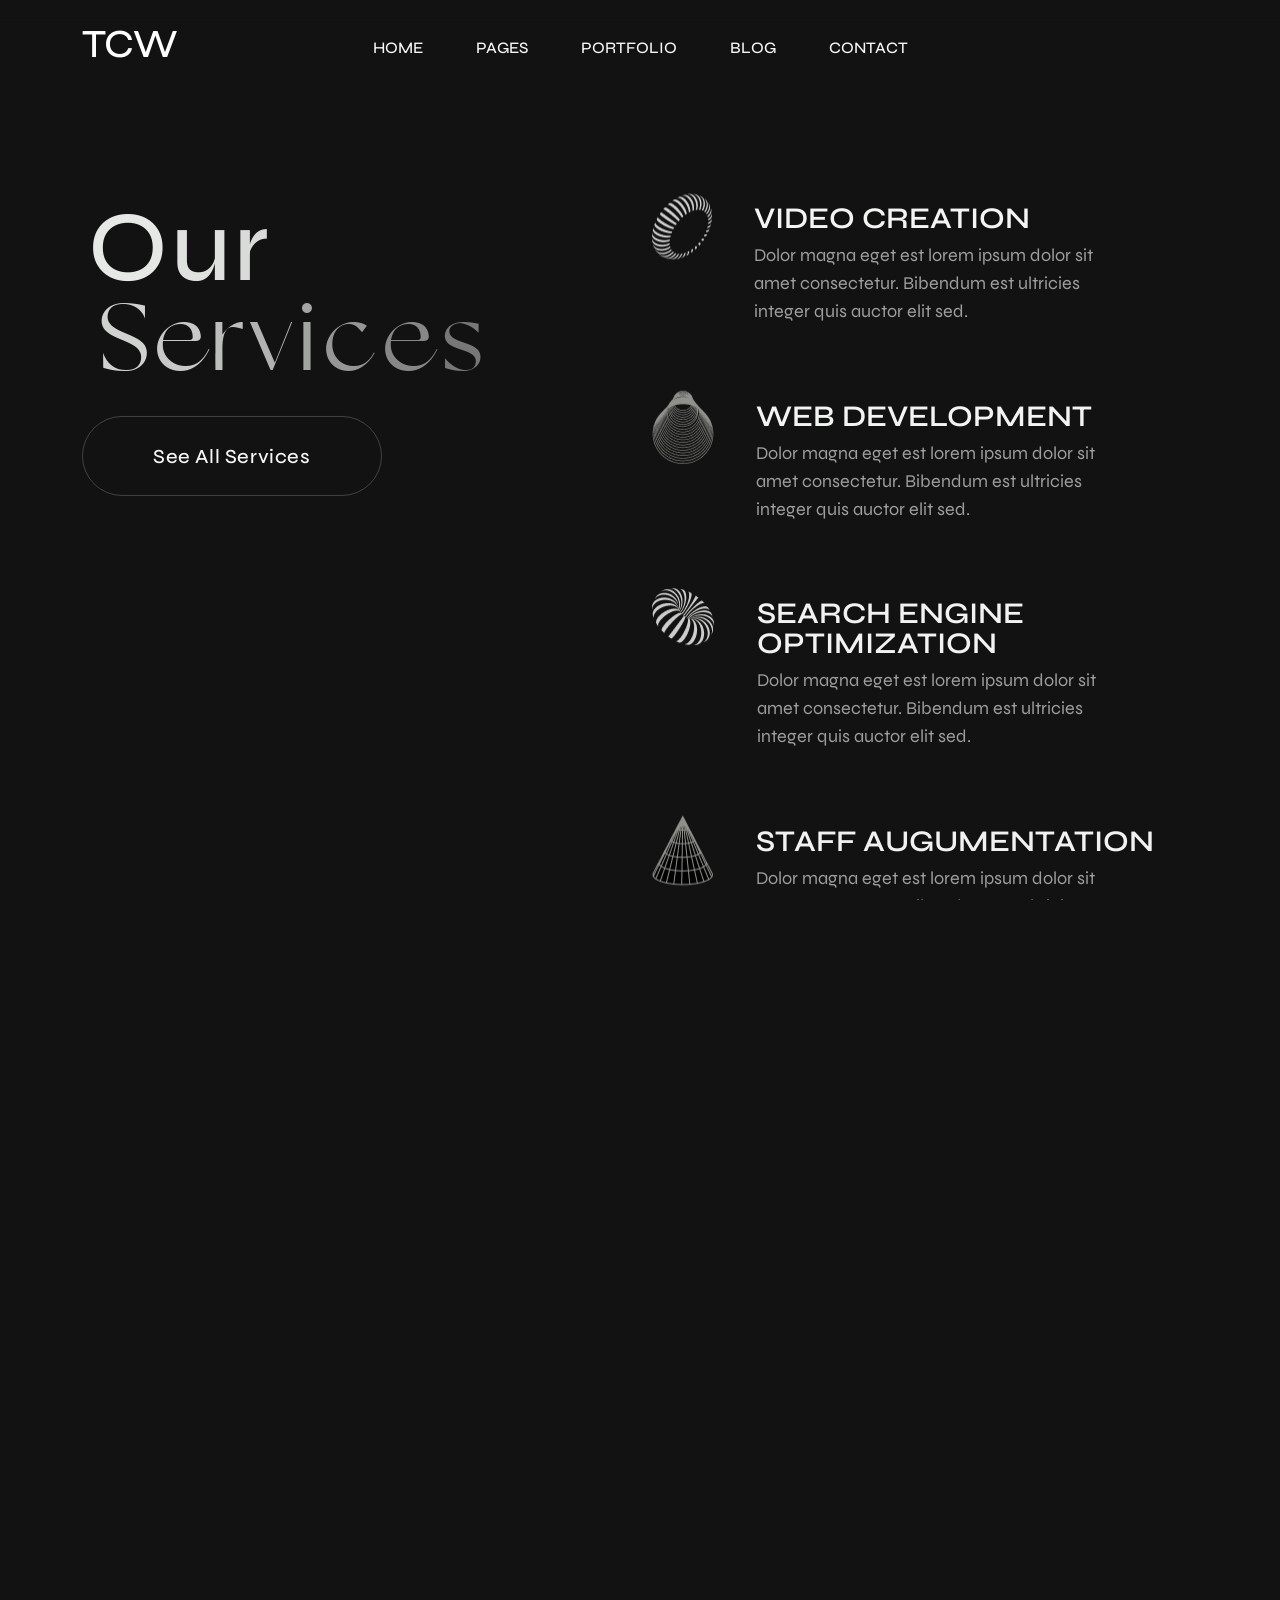
==== index.html @ 9d455b46 "Initial commit" ====
<!doctype html>
<html class="no-js liko-dark-active" lang="zxx">

<head>
   <meta charset="utf-8">
   <meta http-equiv="x-ua-compatible" content="ie=edge">
   <title>TCW - The Creative Web Works</title>
   <meta name="description" content="">
   <meta name="viewport" content="width=device-width, initial-scale=1">

   <!-- Place favicon.ico in the root directory -->
   <link rel="shortcut icon" type="image/x-icon" href="assets/img/favicon.png">

   <!-- CSS here -->
   <link rel="stylesheet" href="assets/css/bootstrap.css">
   <link rel="stylesheet" href="assets/css/animate.css">
   <link rel="stylesheet" href="assets/css/swiper-bundle.css">
   <link rel="stylesheet" href="assets/css/slick.css">
   <link rel="stylesheet" href="assets/css/magnific-popup.css">
   <link rel="stylesheet" href="assets/css/font-awesome-pro.css">
   <link rel="stylesheet" href="assets/css/spacing.css">
   <link rel="stylesheet" href="assets/css/custom-animation.css">
   <link rel="stylesheet" href="assets/css/main.css">

</head>

<body id="body" class="tp-magic-cursor">


   <!-- pre loader area start -->
   <div id="loading" class="preloader-wrap">
      <div class="preloader-2 text-center">
         <span class="line line-1"></span>
         <span class="line line-2"></span>
         <span class="line line-3"></span>
         <span class="line line-4"></span>
         <span class="line line-5"></span>
         <span class="line line-6"></span>
         <span class="line line-7"></span>
         <span class="line line-8"></span>
         <span class="line line-9"></span>
         <div class="loader-text">Loading ...</div>
      </div>
   </div>
   <!-- pre loader area end -->

   <!-- Begin magic cursor  
   ======================== -->
   <div id="magic-cursor">
      <div id="ball"></div>
   </div>
   <!-- End magic cursor -->

   <div class="body-overlay"></div>
   <!-- tp-offcanvus-area-end -->

   <!-- Switcher Area End -->

   <header class="tp-header-height">

      <!-- header top area start -->
      <div id="header-sticky" class="tp-header-area tp-header-mob-space tp-transparent pl-60 pr-60 z-index-9">
         <div class="container">
            <div class="row align-items-center">
               <div class="col-xl-2 col-lg-2 col-6">
                  <div class="tp-header-logo">
                     <!-- <a class="logo-1" href="index.html"><img src="assets/img/logo/logo.png" alt=""></a>
                     <a class="logo-2" href="index.html"><img src="assets/img/logo/logo-white.png" alt=""></a> -->
                     <h1 style="color: white;">TCW</h1>
                  </div>
               </div>
               <div class="col-xl-8 col-lg-9 d-none d-xl-block">
                  <div class="tp-header-menu header-main-menu text-center">
                     <nav class="tp-main-menu-content">
                        <ul>
                           <li class="has-dropdown">
                              <a href="index.html">Home</a>
                           </li>
                           <li class="has-dropdown">
                              <a href="#">Pages</a>
                           </li>
                           <li class="has-dropdown">
                              <a href="portfolio-random.html">Portfolio</a>
                           </li>
                           <li class="has-dropdown">
                              <a href="blog-list.html">Blog</a>
                           </li>
                           <li class="has-dropdown">
                              <a href="contact.html">Contact</a>
                           </li>
                        </ul>
                     </nav>
                  </div>
               </div>
            </div>
         </div>
      </div>
      <!-- header top area end -->

   </header>

   <!-- Modal -->
   <div class="modal-wrapper p-relative" data-background="assets/img/home-01/team/team-details-bg.png">
      <div class="modal fade" id="exampleModal" tabindex="-1" aria-hidden="true">
         <div class="modal-dialog">
            <div class="modal-content">
               <div class="modal-header">
                  <button type="button" class="btn-close" data-bs-dismiss="modal" aria-label="Close"></button>
               </div>
               <div class="modal-body">
                  <!-- team-details area start -->
                  <div class="tm-details-wrapper p-relative">
                     <div class="tm-details-shape-1">
                        <img src="assets/img/home-01/team/team-details-shape-1.png" alt="">
                     </div>
                     <div class="tm-details-shape-2">
                        <img src="assets/img/home-01/team/team-details-shape-2.png" alt="">
                     </div>
                     <div class="container">
                        <div class="row align-items-center align-items-xxl-end">
                           <div class="col-xl-6 col-lg-6 col-md-7">
                              <div class="tm-details-content-wrap z-index-5">
                                 <div class="tm-details-title-box mb-20">
                                    <span class="tm-hero-subtitle">Illustrator</span>
                                    <h4 class="tm-details-title">Jassica Oliver</h4>
                                 </div>
                                 <div class="tm-details-text">
                                    <p>I'm an illustrator, working for brands. My work is fuelled by my observing nature
                                       and ongoing curiosity, utilizing simple shapes to tell all sorts of stories. My
                                       clear signature applies to both my personal work as well as my commercial
                                       commissions. Among my clients are Google, The New York Times, The New Yorker,
                                       Facebook, Vogue, TED and Twitter. Oh and I like to paint. Which still feels very
                                       new to me and slows me down.</p>
                                 </div>
                                 <div class="tm-details-portfolio mb-50">
                                    <span class="tm-details-social-title">Portfolio:</span>
                                    <a href="#">Behance</a>
                                    <a href="#">Dribbble</a>
                                    <a href="#">Meduim</a>
                                 </div>
                                 <div class="tm-details-social">
                                    <span class="tm-details-social-title">Follow:</span>
                                    <a href="#"><i class="fab fa-facebook-f"></i></a>
                                    <a href="#"><i class="fab fa-twitter"></i></a>
                                    <a href="#"><i class="fab fa-linkedin-in"></i></a>
                                 </div>
                              </div>
                           </div>
                           <div class="col-xl-6 col-lg-6 col-md-5">
                              <div class="tm-details-thumb">
                                 <img src="assets/img/home-01/team/team-details-1.png" alt="">
                              </div>
                           </div>
                        </div>
                     </div>
                  </div>
                  <!-- team-details area end -->
               </div>
            </div>
         </div>
      </div>
   </div>
   <!-- Modal -->

   <div id="smooth-wrapper">
      <div id="smooth-content">

         <main>

            <!-- hero area start -->
            <div class="tp-hero-area tp-hero-ptb main-slider">
               <div class="container-fluid">
                  <div class="row justify-content-center">
                     <div class="col-xxl-12">
                        <div class="tp-hero-title-wrap mb-35 p-relative">
                           <div class="tp-hero-shape-1">
                              <img src="assets/img/home-01/hero/hero-bg-shape-1-1.svg" alt="">
                           </div>
                           <div class="tp-hero-title-box text-center">
                              <h1 class="tp-hero-title tp_fade_bottom">
                                 <span class="p-relative">
                                    The Creative
                                    <span class="tp-hero-subtitle d-none d-lg-block ">Hello <br> People! We’re</span>
                                    <span class="tp-hero-shape-2 d-none d-md-block">
                                       <img src="assets/img/home-01/hero/hero-shape-1-1.png" alt="">
                                    </span>
                                 </span><br>Web<span class="tp-hero-title-img"><img class="tp-zoom-img"
                                       src="assets/img/home-01/hero/hero-1-1.png" alt=""></span>Works
                              </h1>
                           </div>
                        </div>
                        <div class="tp-hero-content tp_fade_bottom">
                           <p>
                              <span></span>
                              Global digital design studio partnering with brands and businesses that create
                              exceptional experiences. We are design and development agency based in Netherland.
                           </p>
                        </div>
                     </div>
                  </div>
                  <div class="row">
                     <div class="col-xl-12">
                     </div>
                  </div>
               </div>
            </div>
            <!-- hero area end -->
            <div class="tp-hero-bottom-img-wrap">
               <div class="tp-hero-bottom-img">
                  <video loop="" muted="" autoplay="" playsinline="">
                     <source src="https://html.hixstudio.net/videos/liko/liko.mp4" type="video/mp4">
                  </video>
               </div>
            </div>

            <!-- brand area start -->
            <div class="tp-brand-area">
            </div>
            <!-- brand area end -->

            <!-- service area start -->
            <div class="tp-service-area pt-180 pb-80 tp-btn-trigger">
               <div class="container container-1630">
                  <div class="row">
                     <div class="col-xl-6 col-lg-6">
                        <div class="tp-service-title-box p-relative">
                           <!-- <span class="tp-section-subtitle subtitle-position tp-char-animation">I Think a lot</span> -->
                           <h4 class="tp-section-title tp-char-animation">
                              Our<br>
                              <span>Services</span>
                           </h4>
                        </div>
                        <div class="tp-service-left-btn tp-btn-bounce">
                           <a class="tp-btn-border" href="service.html">
                              <span class="tp-btn-border-wrap">
                                 <span class="text-1">See All Services</span>
                                 <span class="text-2">See All Services</span>
                              </span>
                           </a>
                        </div>
                     </div>
                     <div class="col-xl-6 col-lg-6">
                        <div class="tp-service-right-wrap">
                           <div class="tp-service-item d-flex align-items-start mb-75 tp_fade_bottom">
                              <div class="tp-service-icon">
                                 <img src="assets/img/home-01/service/service-icon-1.png" alt="">
                              </div>
                              <div class="tp-service-content">
                                 <h4 class="tp-service-title-sm order-0"><a href="video-creation.html">VIDEO CREATION</a></h4>
                                 <p class="order-1">Dolor magna eget est lorem ipsum dolor sit amet consectetur.
                                    Bibendum
                                    est ultricies integer quis auctor elit sed.</p>
                              </div>
                           </div>
                           <div class="tp-service-item d-flex align-items-start mb-75 tp_fade_bottom">
                              <div class="tp-service-icon">
                                 <img src="assets/img/home-01/service/service-icon-2.png" alt="">
                              </div>
                              <div class="tp-service-content">
                                 <h4 class="tp-service-title-sm"><a href="web-development.html">WEB DEVELOPMENT</a></h4>
                                 <p>Dolor magna eget est lorem ipsum dolor sit amet consectetur. Bibendum
                                    est ultricies integer quis auctor elit sed.</p>
                              </div>
                           </div>
                           <div class="tp-service-item d-flex align-items-start mb-75 tp_fade_bottom">
                              <div class="tp-service-icon">
                                 <img src="assets/img/home-01/service/service-icon-3.png" alt="">
                              </div>
                              <div class="tp-service-content">
                                 <h4 class="tp-service-title-sm"><a href="https://6smarketers.com/" rel="nofollow">SEARCH ENGINE OPTIMIZATION</a></h4>
                                 <p>Dolor magna eget est lorem ipsum dolor sit amet consectetur. Bibendum
                                    est ultricies integer quis auctor elit sed.</p>
                              </div>
                           </div>
                           <div class="tp-service-item d-flex align-items-start mb-75 tp_fade_bottom">
                              <div class="tp-service-icon">
                                 <img src="assets/img/home-01/service/service-icon-4.png" alt="">
                              </div>
                              <div class="tp-service-content">
                                 <h4 class="tp-service-title-sm"><a href="staff-augumentation.html">STAFF AUGUMENTATION</a></h4>
                                 <p>Dolor magna eget est lorem ipsum dolor sit amet consectetur. Bibendum
                                    est ultricies integer quis auctor elit sed.</p>
                              </div>
                           </div>
                        </div>
                     </div>
                  </div>
               </div>
            </div>
            <!-- service area end -->

            <!-- project area start -->
            <div class="tp-project-area fix">
               <div class="container-fluid p-0">
                  <div class="row g-0">
                     <div class="col-xl-12">
                        <div class="tp-project-textline tp-project-effect mb-115" data-scrub="0.0001">
                           <span class="textline-1">Latest</span><span><img src="assets/img/home-01/project/project-shape-1-1.png"
                              alt=""></span><span class="textline-2">Project</span>
                           <span class="textline-1">Latest</span><span><img src="assets/img/home-01/project/project-shape-1-1.png"
                              alt=""></span><span class="textline-2">Project</span>
                           <span class="textline-1">Latest</span><span><img src="assets/img/home-01/project/project-shape-1-1.png"
                              alt=""></span><span class="textline-2">Project</span>
                           <span class="textline-1">Latest</span><span><img src="assets/img/home-01/project/project-shape-1-1.png"
                              alt=""></span><span class="textline-2">Project</span>
                        </div>
                     </div>
                  </div>
               </div>
               <div class="tp-project-gallery-wrapper">
                  <div class="container container-1630">
                     <div class="tp-project-gallery-top pb-50">
                        <div class="row">
                           <div class="col-xl-6 col-lg-6 col-md-6">
                              <div class="tp-project-left-wrap">
                                 <div class="tp-project-item tp-project-mr mb-200">
                                    <div class="tp-project-img height-1 fix not-hide-cursor" data-cursor="View<br>Demo">
                                       <a class="cursor-hide" href="portfolio-details-3.html"><img class="w-100"
                                             data-speed=".8" src="assets/img/home-01/project/project-1-1.jpg"
                                             alt=""></a>
                                    </div>
                                 </div>
                                 <div class="tp-project-item text-end mb-200">
                                    <div
                                       class="tp-project-img height-2 d-inline-flex justify-content-end fix not-hide-cursor"
                                       data-cursor="View<br>Demo">
                                       <a class="cursor-hide" href="portfolio-details-3.html"><img data-speed=".8"
                                             src="assets/img/home-01/project/project-1-2.jpg" alt=""></a>
                                    </div>
                                 </div>
                                 <div class="tp-project-item tp-project-mr mb-200">
                                    <div class="tp-project-img height-3 fix not-hide-cursor" data-cursor="View<br>Demo">
                                       <a class="cursor-hide" href="portfolio-details-3.html"><img class="w-100"
                                             data-speed=".8" src="assets/img/home-01/project/project-1-3.jpg"
                                             alt=""></a>
                                    </div>
                                 </div>
                              </div>
                           </div>
                           <div class="col-xl-6 col-lg-6 col-md-6">
                              <div class="tp-project-right-wrap">
                                 <div class="tp-project-item mb-200">
                                    <div class="tp-project-img height-4 fix not-hide-cursor" data-cursor="View<br>Demo">
                                       <a class="cursor-hide" href="portfolio-details-3.html"><img data-speed=".8"
                                             src="assets/img/home-01/project/project-1-4.jpg" alt=""></a>
                                    </div>
                                 </div>
                                 <div class="tp-project-item tp-project-ml mb-200">
                                    <div class="tp-project-img height-5 fix not-hide-cursor" data-cursor="View<br>Demo">
                                       <a class="cursor-hide" href="portfolio-details-3.html"><img data-speed=".8"
                                             src="assets/img/home-01/project/project-1-5.jpg" alt=""></a>
                                    </div>
                                 </div>
                                 <div class="tp-project-item mb-200">
                                    <div class="tp-project-img height-6 fix not-hide-cursor" data-cursor="View<br>Demo">
                                       <a class="cursor-hide" href="portfolio-details-3.html"><img class="w-100"
                                             data-speed=".8" src="assets/img/home-01/project/project-1-6.jpg"
                                             alt=""></a>
                                    </div>
                                 </div>
                                 <div class="tp-project-btn tp-btn-trigger">
                                    <div class="tp-btn-bounce">
                                       <a class="tp-btn-border" href="portfolio-grid-col-3.html">
                                          <span class="tp-btn-border-wrap">
                                             <span class="text-1">View all projects</span>
                                             <span class="text-2">View all projects</span>
                                          </span>
                                       </a>
                                    </div>
                                 </div>
                              </div>
                           </div>
                        </div>
                     </div>
                  </div>
                  <div class="container-fluid p-0">
                     <div class="row g-0">
                        <div class="col-xl-12">
                           <div class="tp-project-full-img-wrap p-relative fix">
                              <div class="tp-project-full-img" data-speed="auto"
                                 data-background="assets/img/inner-service/hero/hero-1-2.jpg"></div>
                           </div>
                        </div>
                     </div>
                  </div>
               </div>
            </div>
            <!-- project area end -->

            <!-- team area start -->
            <div class="tp-team-area pb-120 fix">
            </div>
            <!-- team area end -->

            <!-- testimonial area start -->
            <div class="tp-testimonial-area pb-120">
               <div class="container">
                  <div class="row justify-content-center">
                     <div class="col-xl-10">
                        <div class="tp-testimonial-slider-wrapper p-relative">
                           <div class="tp-testimonial-arrow-box d-none d-lg-block">
                              <button class="tp-testimonial-prev">
                                 <span>
                                    <svg width="20" height="17" viewBox="0 0 20 17" fill="none"
                                       xmlns="http://www.w3.org/2000/svg">
                                       <path d="M19.3335 8.63672H1.3335" stroke="currentcolor" stroke-width="1.5"
                                          stroke-miterlimit="10" />
                                       <path d="M8.42188 0.69043C8.42188 5.08274 4.65513 8.63691 0.000114646 8.63691"
                                          stroke="currentcolor" stroke-width="1.5" stroke-miterlimit="10" />
                                       <path d="M0.000114646 8.63672C4.65513 8.63672 8.42188 12.1909 8.42188 16.5832"
                                          stroke="currentcolor" stroke-width="1.5" stroke-miterlimit="10" />
                                    </svg>
                                 </span>
                              </button>
                              <button class="tp-testimonial-next">
                                 <span>
                                    <svg width="20" height="16" viewBox="0 0 20 16" fill="none"
                                       xmlns="http://www.w3.org/2000/svg">
                                       <path d="M0.666504 8H18.6665" stroke="currentcolor" stroke-width="1.5"
                                          stroke-miterlimit="10" />
                                       <path d="M11.5781 0C11.5781 4.42189 15.3449 8 19.9999 8" stroke="currentcolor"
                                          stroke-width="1.5" stroke-miterlimit="10" />
                                       <path d="M19.9999 8C15.3449 8 11.5781 11.5781 11.5781 16" stroke="currentcolor"
                                          stroke-width="1.5" stroke-miterlimit="10" />
                                    </svg>
                                 </span>
                              </button>
                           </div>
                           <div class="swiper-container tp-testimonial-slider-active fix">
                              <div class="swiper-wrapper">
                                 <div class="swiper-slide">
                                    <div class="tp-testimonial-item text-center">
                                       <p>
                                          “Nulla ut enim non magna placerat scelerisque sed eu dolor. Sed eu faucibus
                                          turpis.
                                          Ut bibendum tempor tempus. Ut scelerisque est
                                          posuere ex pretium laoreet.”
                                       </p>
                                       <span><em>Louis Fantun</em> - Designer</span>
                                    </div>
                                 </div>
                                 <div class="swiper-slide">
                                    <div class="tp-testimonial-item text-center">
                                       <p>
                                          “Nulla ut enim non magna placerat scelerisque sed eu dolor. Sed eu faucibus
                                          turpis.
                                          Ut bibendum tempor tempus. Ut scelerisque est
                                          posuere ex pretium laoreet.”
                                       </p>
                                       <span><em>Louis Fantun</em> - Designer</span>
                                    </div>
                                 </div>
                              </div>
                           </div>
                        </div>
                     </div>
                  </div>
               </div>
            </div>
            <!-- testimonial area end -->

         </main>

         <footer>

            <!-- footer area start -->
            <div class="tp-footer-area black-bg pt-90">
               <div class="container-fluid">
                  <div class="tp-footer-wrap">
                     <div class="row align-items-end">
                        <div class="col-xl-5 col-lg-6">
                           <div class="tp-footer-menu menu-anim">
                              <ul class="counter-row tp-text-anim">
                                 <li class="active"><a href="portfolio-details-1.html">Projects</a></li>
                                 <li class="active"><a href="service.html">What we do</a></li>
                                 <li class="active"><a href="about-us.html">About</a></li>
                                 <li class="active"><a href="blog-modern.html">Blog</a></li>
                                 <li class="active"><a href="contact.html">Contact</a></li>
                              </ul>
                           </div>
                        </div>
                        <div class="col-xl-5 col-lg-6">
                           <div class="tp-footer-middle-wrap">
                              <div class="tp-footer-content">
                                 <h4 class="tp-footer-big-title footer-big-text">Let's Contact!</h4>
                              </div>
                              <div class="row">
                                 <div class="col-xl-6 col-lg-6 col-md-6">
                                    <div class="tp-footer-widget">
                                       <h4 class="tp-footer-title tp_fade_bottom">Say hello at:</h4>
                                       <div class="tp-footer-widget-info">
                                          <div class="tp-footer-widget-info-mail tp_fade_bottom">
                                             <a href="mailto:support@thecreativewebworks.com">support@thecreativewebworks.com</a>
                                          </div>
                                          <div class="tp-footer-widget-info-location tp_fade_bottom">
                                             <a href="https://www.google.com/maps/@54.581385,-101.7562167,7.5z?entry=ttu"
                                                target="_blank">Phone: +91 9768427118</a>
                                          </div>
                                       </div>
                                    </div>
                                 </div>
                                 <div class="col-xl-6 col-lg-6 col-md-6">
                                    <div class="tp-footer-widget">
                                       <h4 class="tp-footer-title tp_fade_bottom">Stalk us</h4>
                                       <ul class="tp-footer-widget-social">
                                          <li class="tp_fade_bottom"><a href="https://www.linkedin.com/company/thecreativewebworks/">LinkedIn</a></li>
                                          <li class="tp_fade_bottom"><a href="https://www.instagram.com/thecreative_webworks?igsh=MWtud2d4aDlidHpqZw%3D%3D&amp;utm_source=qr">Instagram</a></li>
                                          <li class="tp_fade_bottom"><a href="https://api.whatsapp.com/send?phone=919768427118">Watsapp</a></li>
                                          <li class="tp_fade_bottom"><a href="https://www.youtube.com/@thecreativewebworks">Youtube</a></li>
                                       </ul>
                                    </div>
                                 </div>
                              </div>
                           </div>
                        </div>
                     </div>
                  </div>
               </div>
               <!-- footer area end -->

               <!-- copyright area start -->
               <div class="container-fluid">
                  <div class="tp-copyright-wrap">
                     <div class="row align-items-center">
                        <div class="col-xl-6 col-md-4">
                           <div class="tp-copyright-logo text-center text-md-start">
                              <!-- <a href="index.html"><img src="assets/img/logo/logo-white.png" alt=""></a> -->
                               <h1 style="color: white;">TCW</h1>
                           </div>
                        </div>
                        <div class="col-xl-6 col-md-8">
                           <div class="tp-copyright-text text-center text-md-end">
                              <p>Copyright © 2025 TCW. All rights reserved.</p>
                           </div>
                        </div>
                     </div>
                  </div>
               </div>
               <!-- copyright area end -->

            </div>
            <!-- footer area start -->

         </footer>

      </div>
   </div>

   <!-- JS here -->
   <script src="assets/js/vendor/jquery.js"></script>
   <script src="assets/js/bootstrap-bundle.js"></script>

   <script src="assets/js/gsap.js"></script>
   <script src="assets/js/gsap-scroll-to-plugin.js"></script>
   <script src="assets/js/gsap-scroll-smoother.js"></script>
   <script src="assets/js/gsap-scroll-trigger.js"></script>
   <script src="assets/js/gsap-split-text.js"></script>
   <script src="assets/js/chroma.min.js"></script>

   <script src='assets/js/three.js'></script>
   <script src='assets/js/tween-max.js'></script>
   <script src='assets/js/scroll-magic.js'></script>

   <script src="assets/js/range-slider.js"></script>
   <script src="assets/js/swiper-bundle.js"></script>
   <script src="assets/js/slick.js"></script>
   <script src="assets/js/magnific-popup.js"></script>
   <script src="assets/js/nice-select.js"></script>
   <script src="assets/js/purecounter.js"></script>
   <script src="assets/js/beforeafter.js"></script>
   <script src="assets/js/isotope-pkgd.js"></script>
   <script src="assets/js/imagesloaded-pkgd.js"></script>
   <script src="assets/js/ajax-form.js"></script>
   <script src="assets/js/webgl.js"></script>
   <script src="assets/js/main.js"></script>
   <script src="assets/js/tp-cursor.js"></script>


</body>

</html>
---- assets/css/spacing.css ----
.mt-5{margin-top:5px !important}.mt-10{margin-top:10px}.mt-15{margin-top:15px}.mt-20{margin-top:20px}.mt-25{margin-top:25px}.mt-30{margin-top:30px}.mt-35{margin-top:35px}.mt-40{margin-top:40px}.mt-45{margin-top:45px}.mt-50{margin-top:50px}.mt-55{margin-top:55px}.mt-60{margin-top:60px}.mt-65{margin-top:65px}.mt-70{margin-top:70px}.mt-75{margin-top:75px}.mt-80{margin-top:80px}.mt-85{margin-top:85px}.mt-90{margin-top:90px}.mt-95{margin-top:95px}.mt-100{margin-top:100px}.mt-105{margin-top:105px}.mt-110{margin-top:110px}.mt-115{margin-top:115px}.mt-120{margin-top:120px}.mt-125{margin-top:125px}.mt-130{margin-top:130px}.mt-135{margin-top:135px}.mt-140{margin-top:140px}.mt-145{margin-top:145px}.mt-150{margin-top:150px}.mt-155{margin-top:155px}.mt-160{margin-top:160px}.mt-165{margin-top:165px}.mt-170{margin-top:170px}.mt-175{margin-top:175px}.mt-180{margin-top:180px}.mt-185{margin-top:185px}.mt-190{margin-top:190px}.mt-195{margin-top:195px}.mt-200{margin-top:200px}.mb-5{margin-bottom:5px !important}.mb-10{margin-bottom:10px}.mb-15{margin-bottom:15px}.mb-20{margin-bottom:20px}.mb-25{margin-bottom:25px}.mb-30{margin-bottom:30px}.mb-35{margin-bottom:35px}.mb-40{margin-bottom:40px}.mb-45{margin-bottom:45px}.mb-50{margin-bottom:50px}.mb-55{margin-bottom:55px}.mb-60{margin-bottom:60px}.mb-65{margin-bottom:65px}.mb-70{margin-bottom:70px}.mb-75{margin-bottom:75px}.mb-80{margin-bottom:80px}.mb-85{margin-bottom:85px}.mb-90{margin-bottom:90px}.mb-95{margin-bottom:95px}.mb-100{margin-bottom:100px}.mb-105{margin-bottom:105px}.mb-110{margin-bottom:110px}.mb-115{margin-bottom:115px}.mb-120{margin-bottom:120px}.mb-125{margin-bottom:125px}.mb-130{margin-bottom:130px}.mb-135{margin-bottom:135px}.mb-140{margin-bottom:140px}.mb-145{margin-bottom:145px}.mb-150{margin-bottom:150px}.mb-155{margin-bottom:155px}.mb-160{margin-bottom:160px}.mb-165{margin-bottom:165px}.mb-170{margin-bottom:170px}.mb-175{margin-bottom:175px}.mb-180{margin-bottom:180px}.mb-185{margin-bottom:185px}.mb-190{margin-bottom:190px}.mb-195{margin-bottom:195px}.mb-200{margin-bottom:200px}.ml-5{margin-left:5px}.ml-10{margin-left:10px}.ml-15{margin-left:15px}.ml-20{margin-left:20px}.ml-25{margin-left:25px}.ml-30{margin-left:30px}.ml-35{margin-left:35px}.ml-40{margin-left:40px}.ml-45{margin-left:45px}.ml-50{margin-left:50px}.ml-55{margin-left:55px}.ml-60{margin-left:60px}.ml-65{margin-left:65px}.ml-70{margin-left:70px}.ml-75{margin-left:75px}.ml-80{margin-left:80px}.ml-85{margin-left:85px}.ml-90{margin-left:90px}.ml-95{margin-left:95px}.ml-100{margin-left:100px}.ml-105{margin-left:105px}.ml-110{margin-left:110px}.ml-115{margin-left:115px}.ml-120{margin-left:120px}.ml-125{margin-left:125px}.ml-130{margin-left:130px}.ml-135{margin-left:135px}.ml-140{margin-left:140px}.ml-145{margin-left:145px}.ml-150{margin-left:150px}.ml-155{margin-left:155px}.ml-160{margin-left:160px}.ml-165{margin-left:165px}.ml-170{margin-left:170px}.ml-175{margin-left:175px}.ml-180{margin-left:180px}.ml-185{margin-left:185px}.ml-190{margin-left:190px}.ml-195{margin-left:195px}.ml-200{margin-left:200px}.mr-5{margin-right:5px}.mr-10{margin-right:10px}.mr-15{margin-right:15px}.mr-20{margin-right:20px}.mr-25{margin-right:25px}.mr-30{margin-right:30px}.mr-35{margin-right:35px}.mr-40{margin-right:40px}.mr-45{margin-right:45px}.mr-50{margin-right:50px}.mr-55{margin-right:55px}.mr-60{margin-right:60px}.mr-65{margin-right:65px}.mr-70{margin-right:70px}.mr-75{margin-right:75px}.mr-80{margin-right:80px}.mr-85{margin-right:85px}.mr-90{margin-right:90px}.mr-95{margin-right:95px}.mr-100{margin-right:100px}.mr-105{margin-right:105px}.mr-110{margin-right:110px}.mr-115{margin-right:115px}.mr-120{margin-right:120px}.mr-125{margin-right:125px}.mr-130{margin-right:130px}.mr-135{margin-right:135px}.mr-140{margin-right:140px}.mr-145{margin-right:145px}.mr-150{margin-right:150px}.mr-155{margin-right:155px}.mr-160{margin-right:160px}.mr-165{margin-right:165px}.mr-170{margin-right:170px}.mr-175{margin-right:175px}.mr-180{margin-right:180px}.mr-185{margin-right:185px}.mr-190{margin-right:190px}.mr-195{margin-right:195px}.mr-200{margin-right:200px}.pt-5{padding-top:5px !important}.pt-10{padding-top:10px}.pt-15{padding-top:15px}.pt-20{padding-top:20px}.pt-25{padding-top:25px}.pt-30{padding-top:30px}.pt-35{padding-top:35px}.pt-40{padding-top:40px}.pt-45{padding-top:45px}.pt-50{padding-top:50px}.pt-55{padding-top:55px}.pt-60{padding-top:60px}.pt-65{padding-top:65px}.pt-70{padding-top:70px}.pt-75{padding-top:75px}.pt-80{padding-top:80px}.pt-85{padding-top:85px}.pt-90{padding-top:90px}.pt-95{padding-top:95px}.pt-100{padding-top:100px}.pt-105{padding-top:105px}.pt-110{padding-top:110px}.pt-115{padding-top:115px}.pt-120{padding-top:120px}.pt-125{padding-top:125px}.pt-130{padding-top:130px}.pt-135{padding-top:135px}.pt-140{padding-top:140px}.pt-145{padding-top:145px}.pt-150{padding-top:150px}.pt-155{padding-top:155px}.pt-160{padding-top:160px}.pt-165{padding-top:165px}.pt-170{padding-top:170px}.pt-175{padding-top:175px}.pt-180{padding-top:180px}.pt-185{padding-top:185px}.pt-190{padding-top:190px}.pt-195{padding-top:195px}.pt-200{padding-top:200px}.pb-5{padding-bottom:5px !important}.pb-10{padding-bottom:10px}.pb-15{padding-bottom:15px}.pb-20{padding-bottom:20px}.pb-25{padding-bottom:25px}.pb-30{padding-bottom:30px}.pb-35{padding-bottom:35px}.pb-40{padding-bottom:40px}.pb-45{padding-bottom:45px}.pb-50{padding-bottom:50px}.pb-55{padding-bottom:55px}.pb-60{padding-bottom:60px}.pb-65{padding-bottom:65px}.pb-70{padding-bottom:70px}.pb-75{padding-bottom:75px}.pb-80{padding-bottom:80px}.pb-85{padding-bottom:85px}.pb-90{padding-bottom:90px}.pb-95{padding-bottom:95px}.pb-100{padding-bottom:100px}.pb-105{padding-bottom:105px}.pb-110{padding-bottom:110px}.pb-115{padding-bottom:115px}.pb-120{padding-bottom:120px}.pb-125{padding-bottom:125px}.pb-130{padding-bottom:130px}.pb-135{padding-bottom:135px}.pb-140{padding-bottom:140px}.pb-145{padding-bottom:145px}.pb-150{padding-bottom:150px}.pb-155{padding-bottom:155px}.pb-160{padding-bottom:160px}.pb-165{padding-bottom:165px}.pb-170{padding-bottom:170px}.pb-175{padding-bottom:175px}.pb-180{padding-bottom:180px}.pb-185{padding-bottom:185px}.pb-190{padding-bottom:190px}.pb-195{padding-bottom:195px}.pb-200{padding-bottom:200px}.pl-5{padding-left:5px}.pl-10{padding-left:10px}.pl-15{padding-left:15px}.pl-20{padding-left:20px}.pl-25{padding-left:25px}.pl-30{padding-left:30px}.pl-35{padding-left:35px}.pl-40{padding-left:40px}.pl-45{padding-left:45px}.pl-50{padding-left:50px}.pl-55{padding-left:55px}.pl-60{padding-left:60px}.pl-65{padding-left:65px}.pl-70{padding-left:70px}.pl-75{padding-left:75px}.pl-80{padding-left:80px}.pl-85{padding-left:85px}.pl-90{padding-left:90px}.pl-95{padding-left:95px}.pl-100{padding-left:100px}.pl-105{padding-left:105px}.pl-110{padding-left:110px}.pl-115{padding-left:115px}.pl-120{padding-left:120px}.pl-125{padding-left:125px}.pl-130{padding-left:130px}.pl-135{padding-left:135px}.pl-140{padding-left:140px}.pl-145{padding-left:145px}.pl-150{padding-left:150px}.pl-155{padding-left:155px}.pl-160{padding-left:160px}.pl-165{padding-left:165px}.pl-170{padding-left:170px}.pl-175{padding-left:175px}.pl-180{padding-left:180px}.pl-185{padding-left:185px}.pl-190{padding-left:190px}.pl-195{padding-left:195px}.pl-200{padding-left:200px}.pr-5{padding-right:5px}.pr-10{padding-right:10px}.pr-15{padding-right:15px}.pr-20{padding-right:20px}.pr-25{padding-right:25px}.pr-30{padding-right:30px}.pr-35{padding-right:35px}.pr-40{padding-right:40px}.pr-45{padding-right:45px}.pr-50{padding-right:50px}.pr-55{padding-right:55px}.pr-60{padding-right:60px}.pr-65{padding-right:65px}.pr-70{padding-right:70px}.pr-75{padding-right:75px}.pr-80{padding-right:80px}.pr-85{padding-right:85px}.pr-90{padding-right:90px}.pr-95{padding-right:95px}.pr-100{padding-right:100px}.pr-105{padding-right:105px}.pr-110{padding-right:110px}.pr-115{padding-right:115px}.pr-120{padding-right:120px}.pr-125{padding-right:125px}.pr-130{padding-right:130px}.pr-135{padding-right:135px}.pr-140{padding-right:140px}.pr-145{padding-right:145px}.pr-150{padding-right:150px}.pr-155{padding-right:155px}.pr-160{padding-right:160px}.pr-165{padding-right:165px}.pr-170{padding-right:170px}.pr-175{padding-right:175px}.pr-180{padding-right:180px}.pr-185{padding-right:185px}.pr-190{padding-right:190px}.pr-195{padding-right:195px}.pr-200{padding-right:200px}
---- assets/css/custom-animation.css ----
.animated {
	-webkit-animation-duration: 1s;
	animation-duration: 1s;
	-webkit-animation-fill-mode: both;
	animation-fill-mode: both;
  }

@-webkit-keyframes jump {
	0% {
		-webkit-transform: translate3d(0, 0, 0);
		transform: translate3d(0, 0, 0)
	}

	40% {
		-webkit-transform: translate3d(0, 50%, 0);
		transform: translate3d(0, 50%, 0)
	}

	100% {
		-webkit-transform: translate3d(0, 0, 0);
		transform: translate3d(0, 0, 0)
	}
}

@keyframes jump {
	0% {
		-webkit-transform: translate3d(0, 0, 0);
		transform: translate3d(0, 0, 0)
	}

	40% {
		-webkit-transform: translate3d(0, 50%, 0);
		transform: translate3d(0, 50%, 0)
	}

	100% {
		-webkit-transform: translate3d(0, 0, 0);
		transform: translate3d(0, 0, 0)
	}
}

@-webkit-keyframes jumpTwo {
	0% {
		-webkit-transform: translate3d(0, 0, 0);
		transform: translate3d(0, 0, 0)
	}

	40% {
		-webkit-transform: translate3d(0, 20px, 0);
		transform: translate3d(0, 20px, 0)
	}

	100% {
		-webkit-transform: translate3d(0, 0, 0);
		transform: translate3d(0, 0, 0)
	}
}

@keyframes jumpTwo {
	0% {
		-webkit-transform: translate3d(0, 0, 0);
		transform: translate3d(0, 0, 0)
	}

	40% {
		-webkit-transform: translate3d(0, 20px, 0);
		transform: translate3d(0, 40px, 0)
	}

	100% {
		-webkit-transform: translate3d(0, 0, 0);
		transform: translate3d(0, 0, 0)
	}
}

@-webkit-keyframes jumpThree {
	0% {
		-webkit-transform: translate3d(0, 0, 0);
		transform: translate3d(0, 0, 0)
	}

	40% {
		-webkit-transform: translate3d(0, -20px, 0);
		transform: translate3d(0, -20px, 0)
	}

	100% {
		-webkit-transform: translate3d(0, 0, 0);
		transform: translate3d(0, 0, 0)
	}
}

@keyframes jumpThree {
	0% {
		-webkit-transform: translate3d(0, 0, 0);
		transform: translate3d(0, 0, 0)
	}

	40% {
		-webkit-transform: translate3d(0, -20px, 0);
		transform: translate3d(0, -20px, 0)
	}

	100% {
		-webkit-transform: translate3d(0, 0, 0);
		transform: translate3d(0, 0, 0)
	}
}

@-webkit-keyframes jumpFour {
	0% {
		-webkit-transform: translate3d(0, 0, 0);
		transform: translate3d(0, 0, 0)
	}

	50% {
		-webkit-transform: translate3d(0, -10px, 0);
		transform: translate3d(0, -10px, 0)
	}

	100% {
		-webkit-transform: translate3d(0, 0, 0);
		transform: translate3d(0, 0, 0)
	}
}

@keyframes jumpFour {
	0% {
		-webkit-transform: translate3d(0, 0, 0);
		transform: translate3d(0, 0, 0)
	}

	50% {
		-webkit-transform: translate3d(0, -10px, 0);
		transform: translate3d(0, -10px, 0)
	}

	100% {
		-webkit-transform: translate3d(0, 0, 0);
		transform: translate3d(0, 0, 0)
	}
}

@-webkit-keyframes jumpFive {
	0% {
		-webkit-transform: translate3d(0, 0, 0);
		transform: translate3d(0, 0, 0)
	}

	50% {
		-webkit-transform: translate3d(0, 10px, 0);
		transform: translate3d(0, 10px, 0)
	}

	100% {
		-webkit-transform: translate3d(0, 0, 0);
		transform: translate3d(0, 0, 0)
	}
}

@keyframes jumpFive {
	0% {
		-webkit-transform: translate3d(0, 0, 0);
		transform: translate3d(0, 0, 0)
	}

	50% {
		-webkit-transform: translate3d(0, 10px, 0);
		transform: translate3d(0, 10px, 0)
	}

	100% {
		-webkit-transform: translate3d(0, 0, 0);
		transform: translate3d(0, 0, 0)
	}
}

@-webkit-keyframes prXOne {
	0% {
		-webkit-transform: translateX(0);
		transform: translateX(0)
	}

	50% {
		-webkit-transform: translateX(-15px);
		transform: translateX(-15px)
	}

	100% {
		-webkit-transform: translateX(0);
		transform: translateX(0)
	}
}

@keyframes prXOne {
	0% {
		-webkit-transform: translateX(0);
		transform: translateX(0)
	}

	50% {
		-webkit-transform: translateX(-15px);
		transform: translateX(-15px)
	}

	100% {
		-webkit-transform: translateX(0);
		transform: translateX(0)
	}
}

@-webkit-keyframes prXTwo {
	0% {
		-webkit-transform: translateX(0);
		transform: translateX(0)
	}

	50% {
		-webkit-transform: translateX(15px);
		transform: translateX(15px)
	}

	100% {
		-webkit-transform: translateX(0);
		transform: translateX(0)
	}
}

@keyframes prXTwo {
	0% {
		-webkit-transform: translateX(0);
		transform: translateX(0)
	}

	50% {
		-webkit-transform: translateX(15px);
		transform: translateX(15px)
	}

	100% {
		-webkit-transform: translateX(0);
		transform: translateX(0)
	}
}

@-webkit-keyframes rotated {
	0% {
		-webkit-transform: rotate(0);
		transform: rotate(0)
	}

	100% {
		-webkit-transform: rotate(360deg);
		transform: rotate(360deg)
	}
}

@keyframes rotated {
	0% {
		-webkit-transform: rotate(0);
		transform: rotate(0)
	}

	100% {
		-webkit-transform: rotate(360deg);
		transform: rotate(360deg)
	}
}

@-webkit-keyframes rotatedTwo {
	0% {
		-webkit-transform: rotate(0);
		transform: rotate(0)
	}

	100% {
		-webkit-transform: rotate(-360deg);
		transform: rotate(-360deg)
	}
}

@keyframes rotatedTwo {
	0% {
		-webkit-transform: rotate(0);
		transform: rotate(0)
	}

	100% {
		-webkit-transform: rotate(-360deg);
		transform: rotate(-360deg)
	}
}

@-webkit-keyframes rotatedHalf {
	0% {
		-webkit-transform: rotate(0);
		transform: rotate(0)
	}

	50% {
		-webkit-transform: rotate(90deg);
		transform: rotate(90deg)
	}

	100% {
		-webkit-transform: rotate(0);
		transform: rotate(0)
	}
}

@keyframes rotatedHalf {
	0% {
		-webkit-transform: rotate(0);
		transform: rotate(0)
	}

	50% {
		-webkit-transform: rotate(90deg);
		transform: rotate(90deg)
	}

	100% {
		-webkit-transform: rotate(0);
		transform: rotate(0)
	}
}

@-webkit-keyframes rotatedHalfTwo {
	0% {
		-webkit-transform: rotate(-90deg);
		transform: rotate(-90deg)
	}

	100% {
		-webkit-transform: rotate(90deg);
		transform: rotate(90deg)
	}
}

@keyframes rotatedHalfTwo {
	0% {
		-webkit-transform: rotate(-90deg);
		transform: rotate(-90deg)
	}

	100% {
		-webkit-transform: rotate(90deg);
		transform: rotate(90deg)
	}
}

@-webkit-keyframes scale-upOne {
	0% {
		-webkit-transform: scale(1);
		transform: scale(1)
	}

	50% {
		-webkit-transform: scale(.85);
		transform: scale(.85)
	}

	100% {
		-webkit-transform: scale(1);
		transform: scale(1)
	}
}

@keyframes scale-upOne {
	0% {
		-webkit-transform: scale(1);
		transform: scale(1)
	}

	50% {
		-webkit-transform: scale(.85);
		transform: scale(.85)
	}

	100% {
		-webkit-transform: scale(1);
		transform: scale(1)
	}
}

@-webkit-keyframes scale-right {
	0% {
		-webkit-transform: translateX(0);
		transform: translateX(0)
	}

	50% {
		-webkit-transform: translateX(20%);
		transform: translateX(20%)
	}

	100% {
		-webkit-transform: translateX(0);
		transform: translateX(0)
	}
}


@keyframes tpfadeInDown {
	0% {
	  opacity: 0;
	  -webkit-transform: translateX(-20px);
	  transform: translateX(-20px);
	}
  
	100% {
	  opacity: 1;
	  -webkit-transform: translateX(0);
	  transform: translateX(0);
	}
}  

@keyframes scale-right {
	0% {
		-webkit-transform: translateX(0);
		transform: translateX(0)
	}

	50% {
		-webkit-transform: translateX(20%);
		transform: translateX(20%)
	}

	100% {
		-webkit-transform: translateX(0);
		transform: translateX(0)
	}
}

@-webkit-keyframes fade-in {
	0% {
		opacity: .2
	}

	40% {
		opacity: 1
	}

	100% {
		opacity: .2
	}
}

@keyframes fade-in {
	0% {
		opacity: .2
	}

	40% {
		opacity: 1
	}

	100% {
		opacity: .2
	}
}

@keyframes hvr-ripple-out {
	0% {
		top: -5px;
		right: -5px;
		bottom: -5px;
		left: -5px
	}

	50% {
		top: -15px;
		right: -15px;
		bottom: -15px;
		left: -15px;
		opacity: .8
	}

	100% {
		top: -5px;
		right: -5px;
		bottom: -5px;
		left: -5px;
		opacity: 1
	}
}

@keyframes hvr-ripple-out-two {
	0% {
		top: 0;
		right: 0;
		bottom: 0;
		left: 0
	}

	100% {
		top: -30px;
		right: -30px;
		bottom: -30px;
		left: -30px;
		opacity: 0
	}
}

@-webkit-keyframes scale-up-one {
	0% {
		-webkit-transform: scale(1);
		transform: scale(1)
	}

	40% {
		-webkit-transform: scale(.5);
		transform: scale(.5)
	}

	100% {
		-webkit-transform: scale(1);
		transform: scale(1)
	}
}

@keyframes scale-up-one {
	0% {
		-webkit-transform: scale(1);
		transform: scale(1)
	}

	40% {
		-webkit-transform: scale(.5);
		transform: scale(.5)
	}

	100% {
		-webkit-transform: scale(1);
		transform: scale(1)
	}
}

@-webkit-keyframes scale-up-two {
	0% {
		-webkit-transform: scale(.5);
		transform: scale(.5)
	}

	40% {
		-webkit-transform: scale(.8);
		transform: scale(.8)
	}

	100% {
		-webkit-transform: scale(.5);
		transform: scale(.5)
	}
}

@keyframes scale-up-two {
	0% {
		-webkit-transform: scale(.5);
		transform: scale(.5)
	}

	40% {
		-webkit-transform: scale(.8);
		transform: scale(.8)
	}

	100% {
		-webkit-transform: scale(.5);
		transform: scale(.5)
	}
}

@-webkit-keyframes scale-up-three {
	0% {
		-webkit-transform: scale(1);
		transform: scale(1)
	}

	40% {
		-webkit-transform: scale(2);
		transform: scale(2)
	}

	100% {
		-webkit-transform: scale(1);
		transform: scale(1)
	}
}

@keyframes scale-up-three {
	0% {
		-webkit-transform: scale(1);
		transform: scale(1)
	}

	40% {
		-webkit-transform: scale(2);
		transform: scale(2)
	}

	100% {
		-webkit-transform: scale(1);
		transform: scale(1)
	}
}

@-webkit-keyframes jump5p {
	0% {
		-webkit-transform: translate3d(0, 0, 0);
		transform: translate3d(0, 0, 0)
	}

	40% {
		-webkit-transform: translate3d(0, 5px, 0);
		transform: translate3d(0, 5px, 0)
	}

	100% {
		-webkit-transform: translate3d(0, 0, 0);
		transform: translate3d(0, 0, 0)
	}
}

@keyframes jump5p {
	0% {
		-webkit-transform: translate3d(0, 0, 0);
		transform: translate3d(0, 0, 0)
	}

	40% {
		-webkit-transform: translate3d(0, 5px, 0);
		transform: translate3d(0, 5px, 0)
	}

	100% {
		-webkit-transform: translate3d(0, 0, 0);
		transform: translate3d(0, 0, 0)
	}
}

@-webkit-keyframes jump5pRsv {
	0% {
		-webkit-transform: translate3d(0, 0, 0);
		transform: translate3d(0, 0, 0)
	}

	40% {
		-webkit-transform: translate3d(0, -5px, 0);
		transform: translate3d(0, -5px, 0)
	}

	100% {
		-webkit-transform: translate3d(0, 0, 0);
		transform: translate3d(0, 0, 0)
	}
}

@keyframes jump5pRsv {
	0% {
		-webkit-transform: translate3d(0, 0, 0);
		transform: translate3d(0, 0, 0)
	}

	40% {
		-webkit-transform: translate3d(0, -5px, 0);
		transform: translate3d(0, -5px, 0)
	}

	100% {
		-webkit-transform: translate3d(0, 0, 0);
		transform: translate3d(0, 0, 0)
	}
}

@keyframes moveclouds {
	0% {
		margin-left: 200px
	}

	100% {
		margin-left: -200px
	}
}

@-webkit-keyframes moveclouds {
	0% {
		margin-left: 200px
	}

	100% {
		margin-left: -200px
	}
}

@keyframes moveclouds2 {
	0% {
		margin-right: 200px
	}

	100% {
		margin-right: -200px
	}
}

@-webkit-keyframes moveclouds2 {
	0% {
		margin-right: 200px
	}

	100% {
		margin-right: -200px
	}
}

@keyframes moveUp {
	0% {
		transform: translateY(0)
	}

	100% {
		transform: translateY(-70%)
	}
}

@-webkit-keyframes moveUp {
	0% {
		transform: translateY(0)
	}

	100% {
		transform: translateY(-70%)
	}
}
  @keyframes tpfadeUp {
	0% {
		opacity: 0;
		-webkit-transform: translateY(60px);
		transform: translateY(60px);
	  }
	
	  100% {
		opacity: 1;
		-webkit-transform: translateY(0);
		transform: translateY(0);
	  }
  }
  
  .tpfadeUp {
	-webkit-animation-name: tpfadeUp;
	animation-name: tpfadeUp;
  }

  @-webkit-keyframes tpfadeLeft {
	0% {
	  opacity: 0;
	  -webkit-transform: translateX(-60px);
	  transform: translateX(-60px);
	}
  
	100% {
	  opacity: 1;
	  -webkit-transform: translateX(0);
	  transform: translateX(0);
	}
  }
  
  @keyframes tpfadeLeft {
	0% {
	  opacity: 0;
	  -webkit-transform: translateX(-60px);
	  -ms-transform: translateX(-60px);
	  transform: translateX(-60px);
	}
  
	100% {
	  opacity: 1;
	  -webkit-transform: translateX(0);
	  -ms-transform: translateX(0);
	  transform: translateX(0);
	}
  }
  
  .tpfadeLeft {
	-webkit-animation-name: tpfadeLeft;
	animation-name: tpfadeLeft;
  }

  @-webkit-keyframes tpfadeRight {
	0% {
	  opacity: 0;
	  -webkit-transform: translateX(30px);
	  transform: translateX(30px);
	}
  
	100% {
	  opacity: 1;
	  -webkit-transform: translateX(0);
	  transform: translateX(0);
	}
  }
  
  @keyframes tpfadeRight {
	0% {
	  opacity: 0;
	  -webkit-transform: translateX(30px);
	  -ms-transform: translateX(30px);
	  transform: translateX(30px);
	}
  
	100% {
	  opacity: 1;
	  -webkit-transform: translateX(0);
	  -ms-transform: translateX(0);
	  transform: translateX(0);
	}
  }
  
  .tpfadeRight {
	-webkit-animation-name: tpfadeRight;
	animation-name: tpfadeRight;
  }


  @-webkit-keyframes fadeInRight {
	0% {
	  opacity: 0;
	  -webkit-transform: translateX(30px);
	  transform: translateX(30px);
	}
  
	100% {
	  opacity: 1;
	  -webkit-transform: translateX(0);
	  transform: translateX(0);
	}
  }
  
  @keyframes fadeInRight {
	0% {
	  opacity: 0;
	  -webkit-transform: translateX(30px);
	  -ms-transform: translateX(30px);
	  transform: translateX(30px);
	}
  
	100% {
	  opacity: 1;
	  -webkit-transform: translateX(0);
	  -ms-transform: translateX(0);
	  transform: translateX(0);
	}
  }
  
  .fadeInRight {
	-webkit-animation-name: fadeInRight;
	animation-name: fadeInRight;
  }



  
  @-webkit-keyframes tpfadeIn {
	0% {
	  opacity: 0;
	}
  
	100% {
	  opacity: 1;
	}
  }
  
  @keyframes tpfadeIn {
	0% {
	  opacity: 0;
	}
  
	100% {
	  opacity: 1;
	}
  }
  
  .tpfadeIn {
	-webkit-animation-name: tpfadeIn;
	animation-name: tpfadeIn;
  }


  @keyframes movingleftright1 {
    0% {
        -webkit-transform: translateX(0) translateY(0);
        transform: translateX(0) translateY(0);
    }

    40% {
        -webkit-transform: translateX(50px) translateY(-100px);
        transform: translateX(50px) translateY(-100px);
    }

    75% {
        -webkit-transform: translateX(-400px);
        transform: translateX(-400px);
    }

    100% {
        -webkit-transform: translateY(0) translateX(0);
        transform: translateY(0) translateX(0);
    }
}


@-webkit-keyframes pulse {
	0% {
	  -webkit-box-shadow: 0 0 0 0 rgba(255,255,255, 0.4);
	}
	70% {
		-webkit-box-shadow: 0 0 0 45px rgba(255,255,255, 0);
	}
	100% {
		-webkit-box-shadow: 0 0 0 0 rgba(255,255,255, 0);
	}
}

@keyframes pulse {
	0% {
		-moz-box-shadow: 0 0 0 0 rgba(255,255,255, 0.4);
		box-shadow: 0 0 0 0 rgba(255,255,255, 0.4);
	}
	70% {
		-moz-box-shadow: 0 0 0 45px rgba(255,255,255, 0);
		box-shadow: 0 0 0 45px rgba(255,255,255, 0);
	}
	100% {
		-moz-box-shadow: 0 0 0 0 rgba(255,255,255, 0);
		box-shadow: 0 0 0 0 rgba(255,255,255, 0);
	}
}

@keyframes animationglob {
	0% {
	  -webkit-transform: rotate(0deg);
	  transform: rotate(0deg);
	}
	100% {
	  -webkit-transform: rotate(360deg);
	  transform: rotate(360deg);
	}
}

@keyframes tpupdown {
	0% {
	  -webkit-transform: translateY(0);
	  -moz-transform: translateY(0);
	  -ms-transform: translateY(0);
	  -o-transform: translateY(0);
	  transform: translateY(0);
	}
	100% {
	  -webkit-transform: translateY(-20px);
	  -moz-transform: translateY(-20px);
	  -ms-transform: translateY(-20px);
	  -o-transform: translateY(-20px);
	  transform: translateY(-20px);
	}
}

  @keyframes tptranslateY2{
	0% {
    -webkit-transform: translateY(0px);
    -moz-transform: translateY(0px);
    -ms-transform: translateY(0px);
    -o-transform: translateY(0px);
    transform: translateY(0px);
  }
  100% {
    -webkit-transform: translateY(-40px);
    -moz-transform: translateY(-40px);
    -ms-transform: translateY(-40px);
    -o-transform: translateY(-40px);
    transform: translateY(-40px);
  }
}

@keyframes tptranslateX2{
	0% {
    -webkit-transform: translateX(0px);
    -moz-transform: translateX(0px);
    -ms-transform: translateX(0px);
    -o-transform: translateX(0px);
    transform: translateX(0px);
  }
  100% {
    -webkit-transform: translateX(40px);
    -moz-transform: translateX(40px);
    -ms-transform: translateX(40px);
    -o-transform: translateX(40px);
    transform: translateX(40px);
  }
}

@keyframes section-animation {
	0% {
	  width: 0;
	}
	15% {
	  width: 100%;
	}
	85% {
	  opacity: 1;
	}
	90% {
	  width: 100%;
	  opacity: 0;
	}
	to {
	  width: 0;
	  opacity: 0;
	}
}
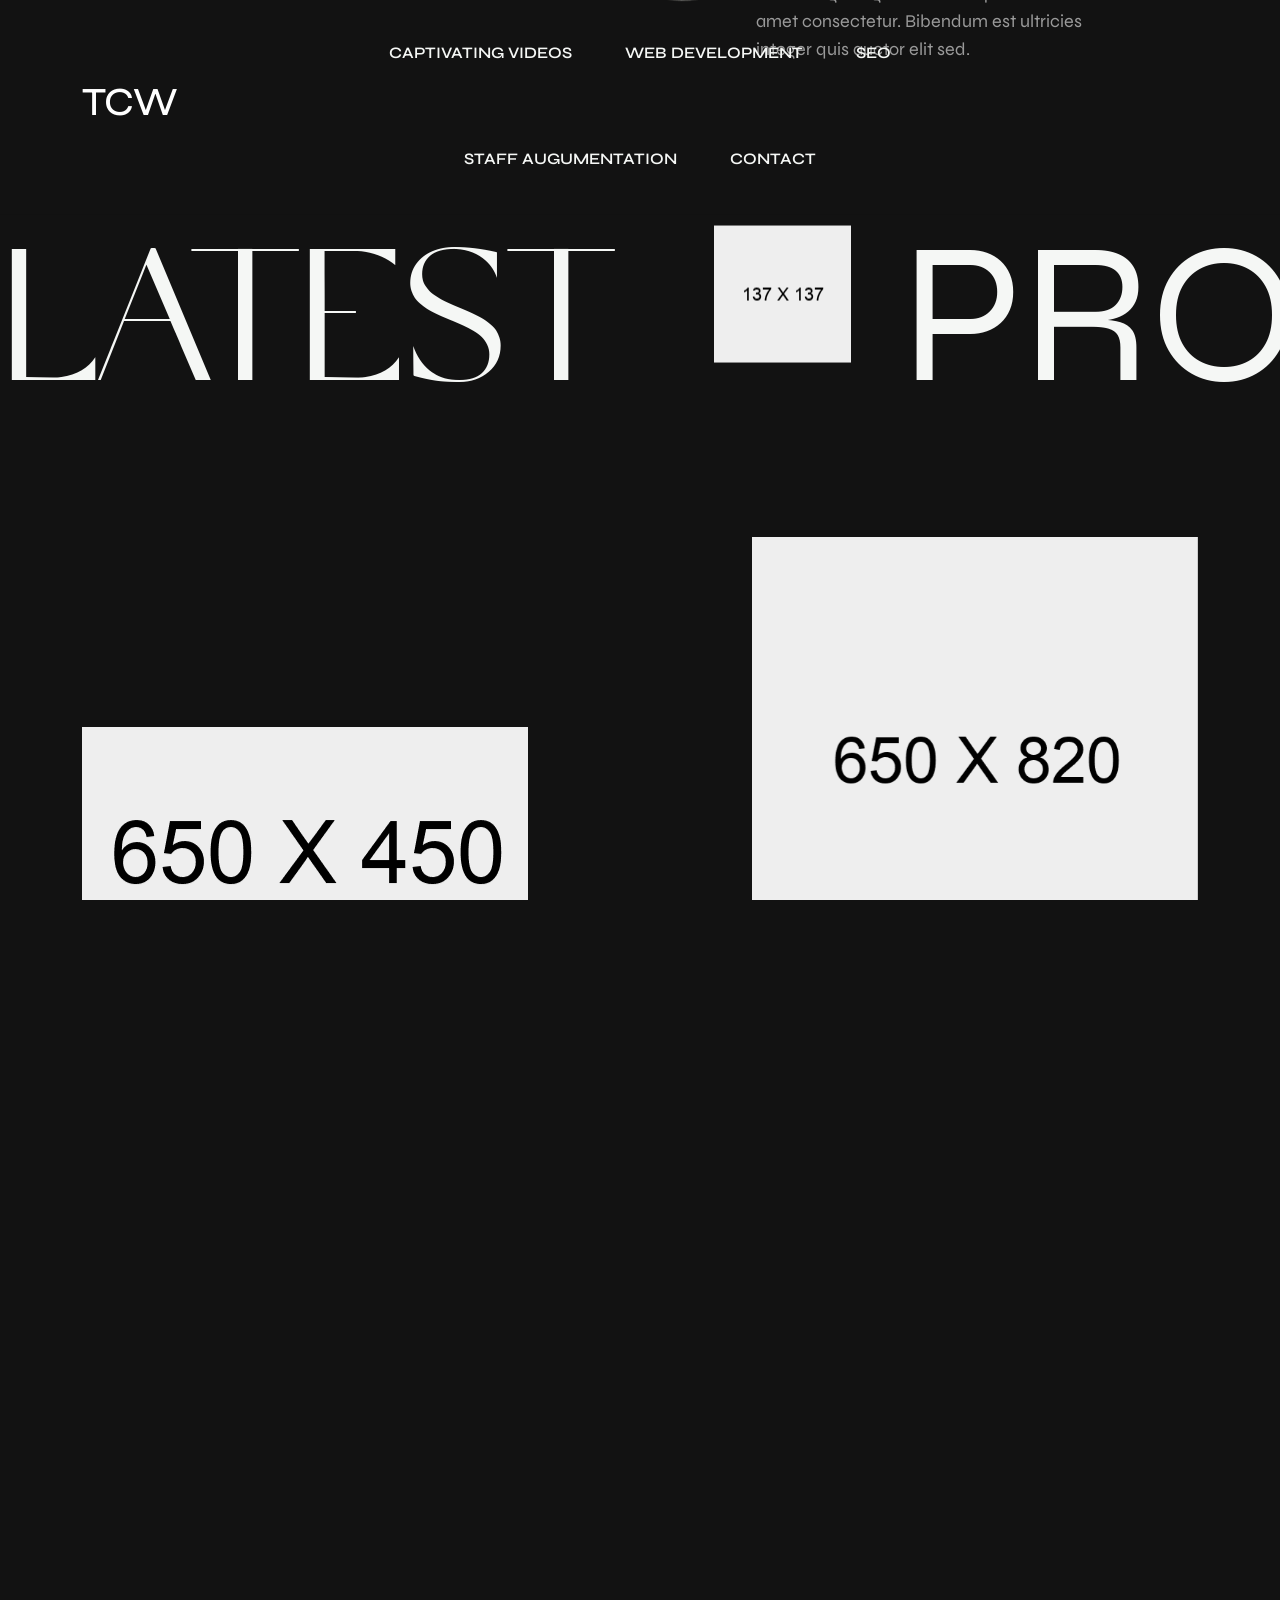
==== commit 6a178e06: "services page added" ====
--- a/index.html
+++ b/index.html
@@ -56,40 +56,40 @@
 
    <!-- Switcher Area End -->
 
-   <header class="tp-header-height">
+   <header class="tp-header-height z-index-5">
 
       <!-- header top area start -->
-      <div id="header-sticky" class="tp-header-area tp-header-mob-space tp-transparent pl-60 pr-60 z-index-9">
-         <div class="container">
+      <div id="header-sticky" class="tp-inner-header-area tp-inner-header-style-2 tp-inner-header-mob-space">
+         <div class="container container-1800">
             <div class="row align-items-center">
-               <div class="col-xl-2 col-lg-2 col-6">
-                  <div class="tp-header-logo">
-                     <!-- <a class="logo-1" href="index.html"><img src="assets/img/logo/logo.png" alt=""></a>
-                     <a class="logo-2" href="index.html"><img src="assets/img/logo/logo-white.png" alt=""></a> -->
-                     <h1 style="color: white;">TCW</h1>
-                  </div>
-               </div>
-               <div class="col-xl-8 col-lg-9 d-none d-xl-block">
-                  <div class="tp-header-menu header-main-menu text-center">
-                     <nav class="tp-main-menu-content">
-                        <ul>
-                           <li class="has-dropdown">
-                              <a href="index.html">Home</a>
-                           </li>
-                           <li class="has-dropdown">
-                              <a href="#">Pages</a>
-                           </li>
-                           <li class="has-dropdown">
-                              <a href="portfolio-random.html">Portfolio</a>
-                           </li>
-                           <li class="has-dropdown">
-                              <a href="blog-list.html">Blog</a>
-                           </li>
-                           <li class="has-dropdown">
-                              <a href="contact.html">Contact</a>
-                           </li>
-                        </ul>
-                     </nav>
+               <div class="col-xl-2 col-lg-6 col-md-6 col-6">
+                  <div class="tp-inner-header-logo tp-header-logo">
+                     <h1 style="color: white;"><a href="index.html">TCW</a></h1>
+                  </div>
+               </div>
+               <div class="col-xl-8 col-lg-8 d-none d-xl-block">
+                  <div class="tp-inner-header-right-wrap text-center">
+                     <div class="tp-inner-header-menu header-main-menu">
+                        <nav class="tp-main-menu-content">
+                           <ul>
+                              <li class="has-dropdown">
+                                 <a href="captivating-videos.html">Captivating Videos</a>
+                              </li>
+                              <li class="has-dropdown">
+                                 <a href="web-development.html">Web Development</a>
+                              </li>
+                              <li class="has-dropdown">
+                                 <a href="https://6smarketers.com/" rel="nofollow">SEO</a>
+                              </li>
+                              <li class="has-dropdown">
+                                 <a href="staff-augumentation.html">Staff Augumentation</a>
+                              </li>
+                              <li class="has-dropdown">
+                                 <a href="contact.html">Contact</a>
+                              </li>
+                           </ul>
+                        </nav>
+                     </div>
                   </div>
                </div>
             </div>
@@ -246,7 +246,7 @@
                                  <img src="assets/img/home-01/service/service-icon-1.png" alt="">
                               </div>
                               <div class="tp-service-content">
-                                 <h4 class="tp-service-title-sm order-0"><a href="video-creation.html">VIDEO CREATION</a></h4>
+                                 <h4 class="tp-service-title-sm order-0"><a href="captivating-videos.html">UGC ADS / VIDEO CREATION</a></h4>
                                  <p class="order-1">Dolor magna eget est lorem ipsum dolor sit amet consectetur.
                                     Bibendum
                                     est ultricies integer quis auctor elit sed.</p>
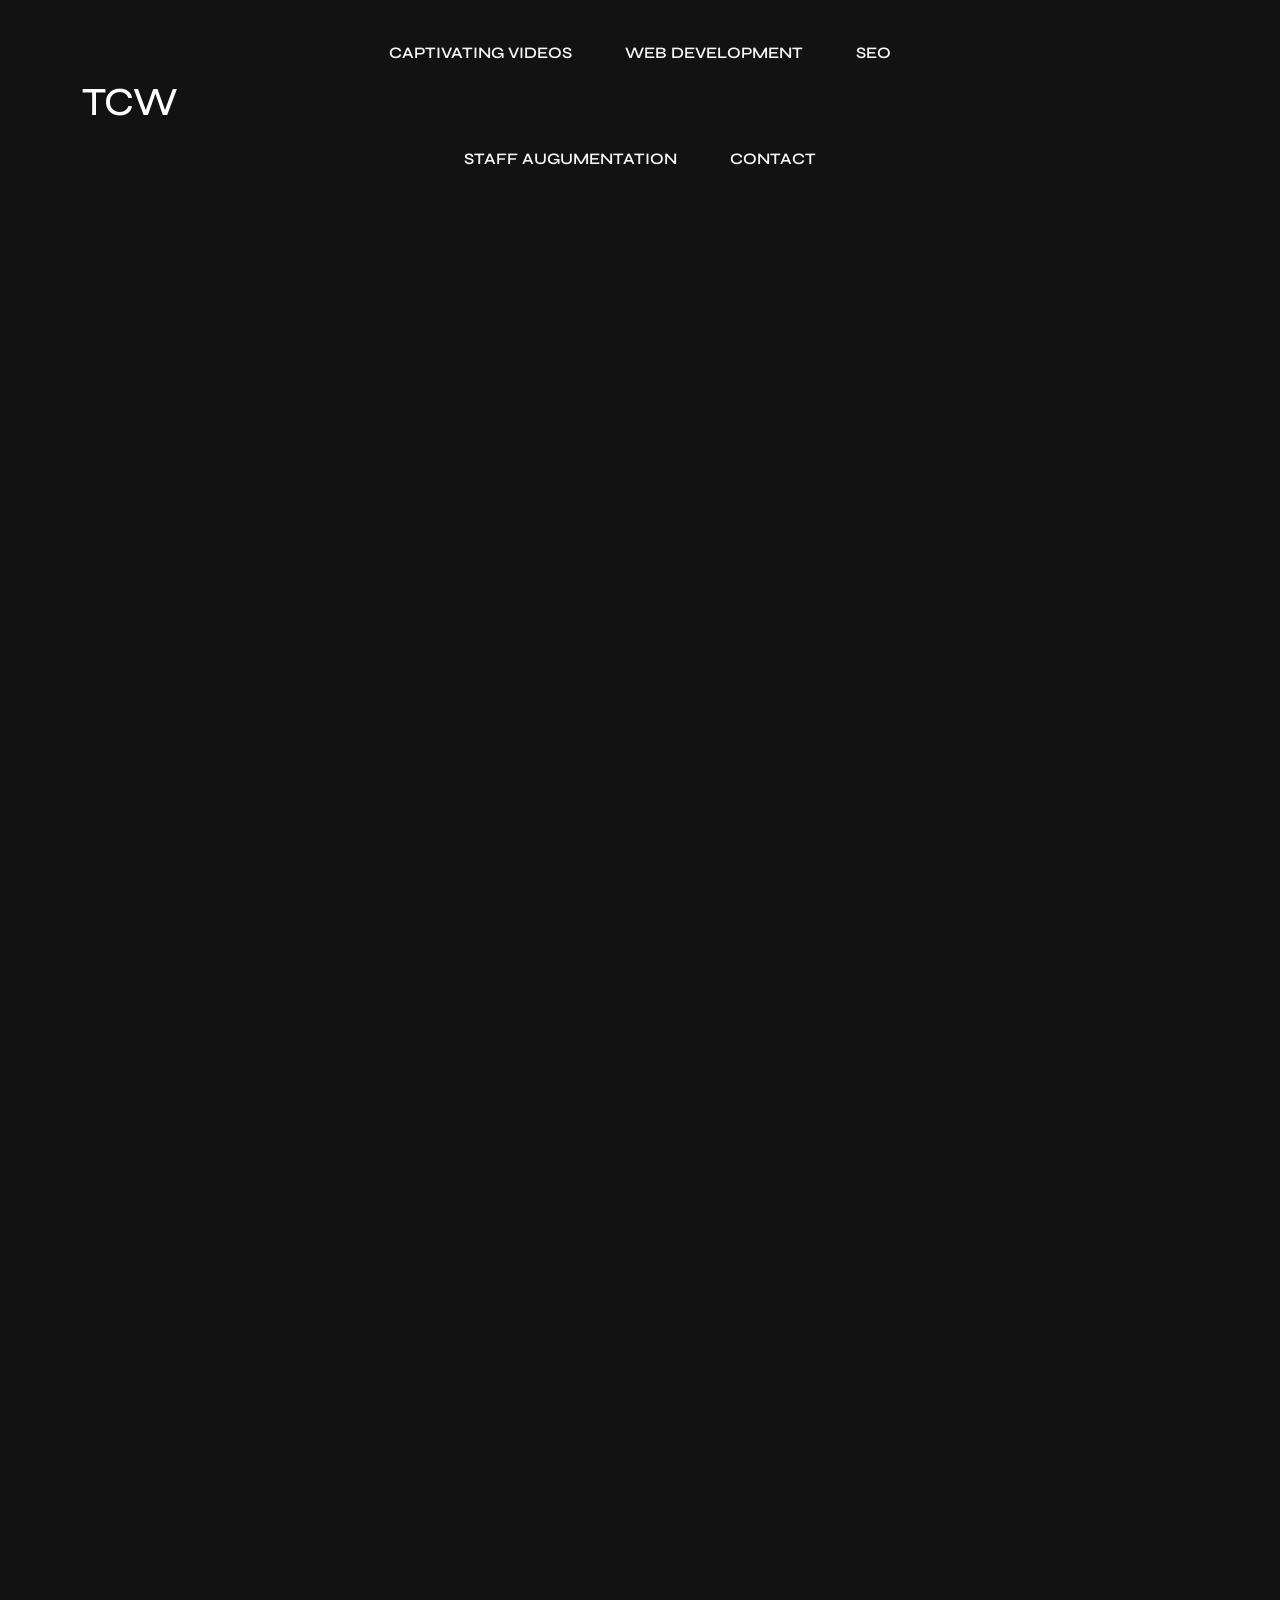
==== commit bc8fb812: "blog and about pages added" ====
--- a/index.html
+++ b/index.html
@@ -219,7 +219,7 @@
             <!-- brand area end -->
 
             <!-- service area start -->
-            <div class="tp-service-area pt-180 pb-80 tp-btn-trigger">
+            <div class="tp-service-area pb-80 tp-btn-trigger">
                <div class="container container-1630">
                   <div class="row">
                      <div class="col-xl-6 col-lg-6">
@@ -230,14 +230,14 @@
                               <span>Services</span>
                            </h4>
                         </div>
-                        <div class="tp-service-left-btn tp-btn-bounce">
+                        <!-- <div class="tp-service-left-btn tp-btn-bounce">
                            <a class="tp-btn-border" href="service.html">
                               <span class="tp-btn-border-wrap">
                                  <span class="text-1">See All Services</span>
                                  <span class="text-2">See All Services</span>
                               </span>
                            </a>
-                        </div>
+                        </div> -->
                      </div>
                      <div class="col-xl-6 col-lg-6">
                         <div class="tp-service-right-wrap">
@@ -314,8 +314,8 @@
                            <div class="col-xl-6 col-lg-6 col-md-6">
                               <div class="tp-project-left-wrap">
                                  <div class="tp-project-item tp-project-mr mb-200">
-                                    <div class="tp-project-img height-1 fix not-hide-cursor" data-cursor="View<br>Demo">
-                                       <a class="cursor-hide" href="portfolio-details-3.html"><img class="w-100"
+                                    <div class="tp-project-img height-1 fix not-hide-cursor" data-cursor="View<br>Projects">
+                                       <a class="cursor-hide" href="project-lists.html"><img class="w-100"
                                              data-speed=".8" src="assets/img/home-01/project/project-1-1.jpg"
                                              alt=""></a>
                                     </div>
@@ -323,14 +323,14 @@
                                  <div class="tp-project-item text-end mb-200">
                                     <div
                                        class="tp-project-img height-2 d-inline-flex justify-content-end fix not-hide-cursor"
-                                       data-cursor="View<br>Demo">
-                                       <a class="cursor-hide" href="portfolio-details-3.html"><img data-speed=".8"
+                                       data-cursor="View<br>Projects">
+                                       <a class="cursor-hide" href="project-lists.html"><img data-speed=".8"
                                              src="assets/img/home-01/project/project-1-2.jpg" alt=""></a>
                                     </div>
                                  </div>
                                  <div class="tp-project-item tp-project-mr mb-200">
-                                    <div class="tp-project-img height-3 fix not-hide-cursor" data-cursor="View<br>Demo">
-                                       <a class="cursor-hide" href="portfolio-details-3.html"><img class="w-100"
+                                    <div class="tp-project-img height-3 fix not-hide-cursor" data-cursor="View<br>Projects">
+                                       <a class="cursor-hide" href="project-lists.html"><img class="w-100"
                                              data-speed=".8" src="assets/img/home-01/project/project-1-3.jpg"
                                              alt=""></a>
                                     </div>
@@ -340,27 +340,27 @@
                            <div class="col-xl-6 col-lg-6 col-md-6">
                               <div class="tp-project-right-wrap">
                                  <div class="tp-project-item mb-200">
-                                    <div class="tp-project-img height-4 fix not-hide-cursor" data-cursor="View<br>Demo">
-                                       <a class="cursor-hide" href="portfolio-details-3.html"><img data-speed=".8"
+                                    <div class="tp-project-img height-4 fix not-hide-cursor" data-cursor="View<br>Projects">
+                                       <a class="cursor-hide" href="project-lists.html"><img data-speed=".8"
                                              src="assets/img/home-01/project/project-1-4.jpg" alt=""></a>
                                     </div>
                                  </div>
                                  <div class="tp-project-item tp-project-ml mb-200">
-                                    <div class="tp-project-img height-5 fix not-hide-cursor" data-cursor="View<br>Demo">
-                                       <a class="cursor-hide" href="portfolio-details-3.html"><img data-speed=".8"
+                                    <div class="tp-project-img height-5 fix not-hide-cursor" data-cursor="View<br>Projects">
+                                       <a class="cursor-hide" href="project-lists.html"><img data-speed=".8"
                                              src="assets/img/home-01/project/project-1-5.jpg" alt=""></a>
                                     </div>
                                  </div>
                                  <div class="tp-project-item mb-200">
-                                    <div class="tp-project-img height-6 fix not-hide-cursor" data-cursor="View<br>Demo">
-                                       <a class="cursor-hide" href="portfolio-details-3.html"><img class="w-100"
+                                    <div class="tp-project-img height-6 fix not-hide-cursor" data-cursor="View<br>Projects">
+                                       <a class="cursor-hide" href="project-lists.html"><img class="w-100"
                                              data-speed=".8" src="assets/img/home-01/project/project-1-6.jpg"
                                              alt=""></a>
                                     </div>
                                  </div>
                                  <div class="tp-project-btn tp-btn-trigger">
                                     <div class="tp-btn-bounce">
-                                       <a class="tp-btn-border" href="portfolio-grid-col-3.html">
+                                       <a class="tp-btn-border" href="project-lists.html">
                                           <span class="tp-btn-border-wrap">
                                              <span class="text-1">View all projects</span>
                                              <span class="text-2">View all projects</span>
@@ -471,10 +471,10 @@
                         <div class="col-xl-5 col-lg-6">
                            <div class="tp-footer-menu menu-anim">
                               <ul class="counter-row tp-text-anim">
-                                 <li class="active"><a href="portfolio-details-1.html">Projects</a></li>
-                                 <li class="active"><a href="service.html">What we do</a></li>
+                                 <li class="active"><a href="project-lists.html">Projects</a></li>
                                  <li class="active"><a href="about-us.html">About</a></li>
-                                 <li class="active"><a href="blog-modern.html">Blog</a></li>
+                                 <li class="active"><a href="blog.html">Blog</a></li>
+                                 <li class="active"><a href="faq.html">FAQ</a></li>
                                  <li class="active"><a href="contact.html">Contact</a></li>
                               </ul>
                            </div>
--- a/assets/css/main.css
+++ b/assets/css/main.css
@@ -13432,7 +13432,7 @@
   font-weight: 500;
   font-size: 20px;
   line-height: 1;
-  color: var(--tp-common-black);
+  color: var(--tp-common-white);
 }
 .service-details__title {
   font-weight: 500;
@@ -26583,7 +26583,8 @@
 }
 .liko-dark-active .tp-btn-circle.style-2 {
   border-color: rgba(245, 247, 245, 0.14);
-  color: var(--tp-common-white);
+  color: var(--tp-common-black);
+  background-color: var(--tp-common-white);
 }
 .liko-dark-active .tm-hero-title-big {
   color: var(--tp-common-white);
